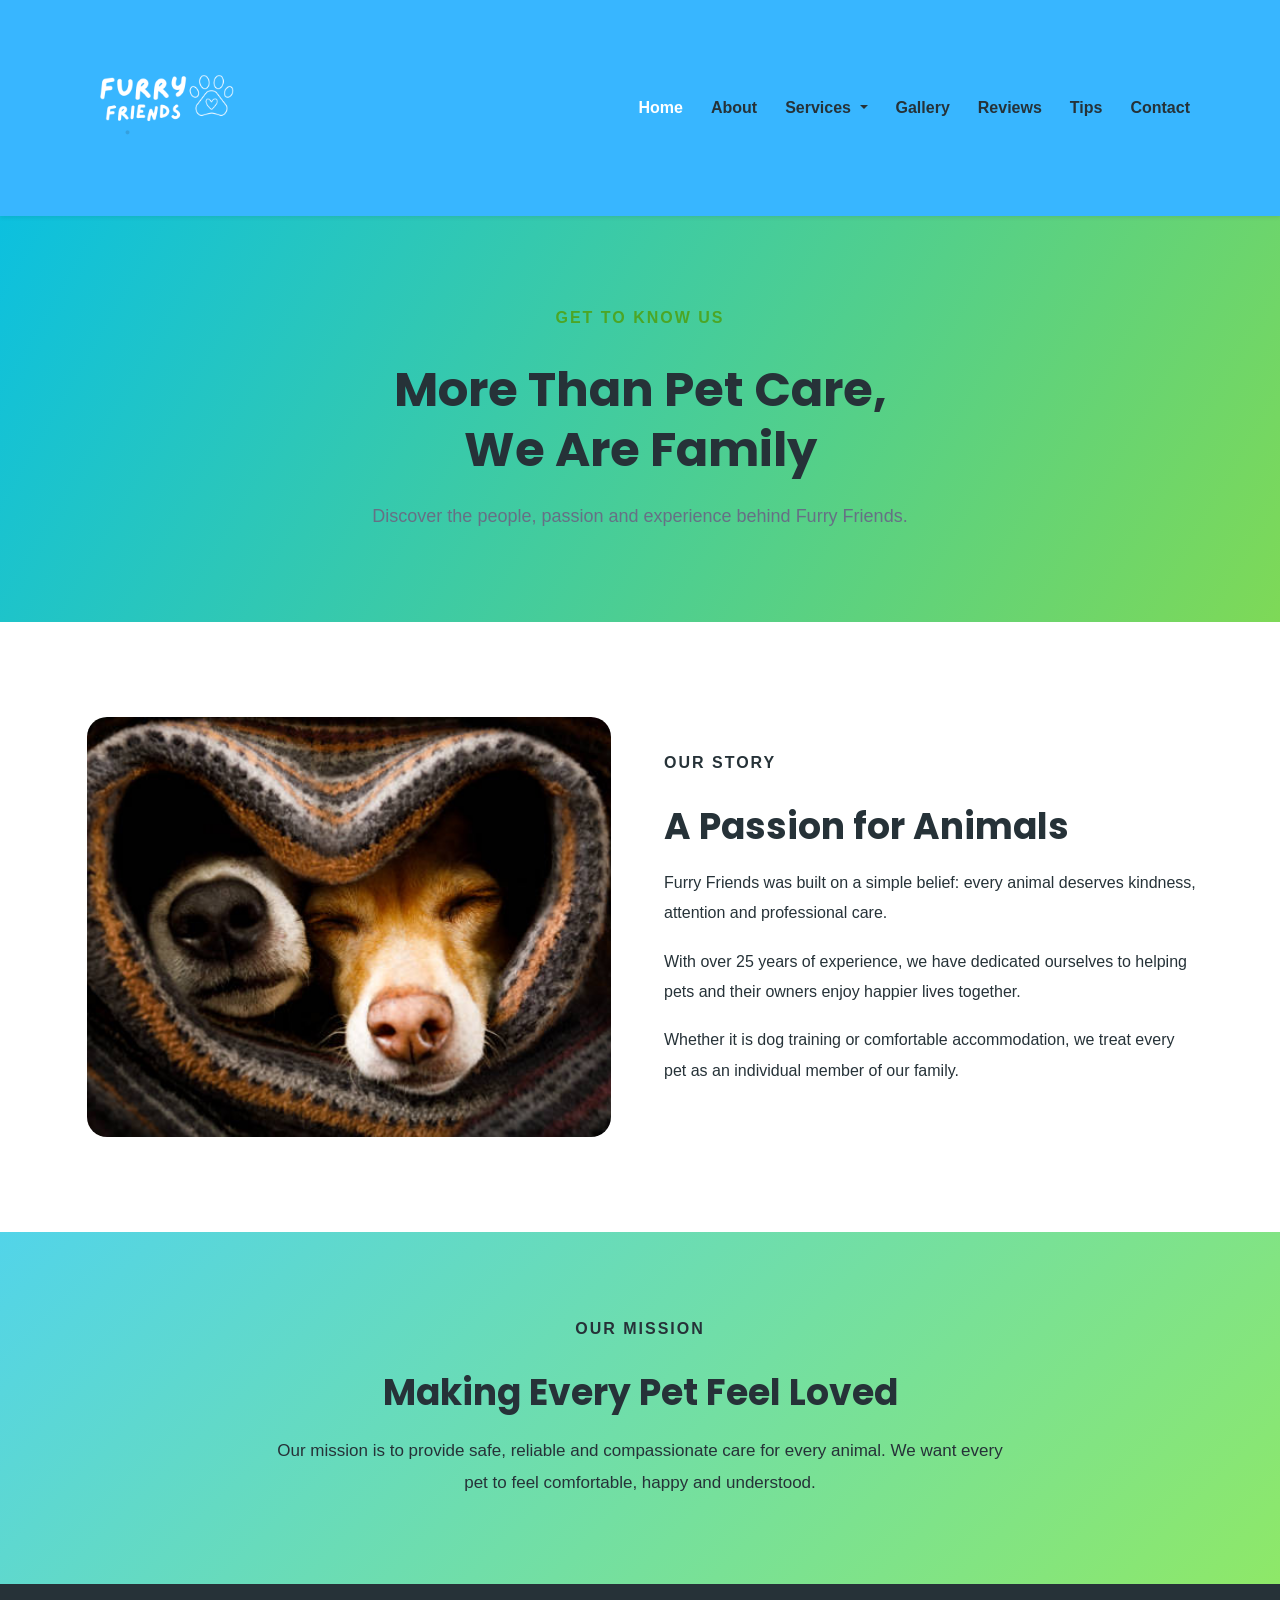
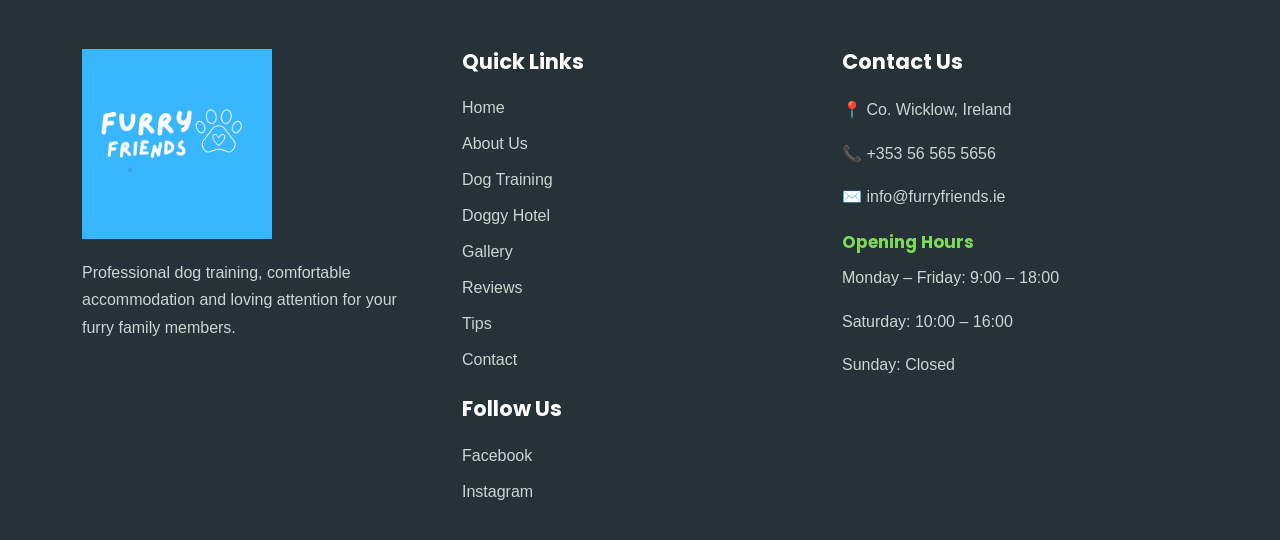
==== about.html @ c4f98ac2 "Add files via upload" ====
<!DOCTYPE html>
<html lang="en">

<head>
    <meta charset="UTF-8">
    <meta name="viewport" content="width=device-width, initial-scale=1.0">

    <title>About Us | Furry Friends</title>

    <link href="https://cdn.jsdelivr.net/npm/bootstrap@5.3.8/dist/css/bootstrap.min.css" rel="stylesheet">

    <link rel="preconnect" href="https://fonts.googleapis.com">
    <link rel="preconnect" href="https://fonts.gstatic.com" crossorigin>
    <link href="https://fonts.googleapis.com/css2?family=Poppins:wght@400;500;600;700&display=swap" rel="stylesheet">

    <link rel="stylesheet" href="css/style.css">
</head>

<body>

    <!-- NAVBAR -->
<nav class="navbar navbar-expand-lg navbar-light bg-white sticky-top shadow-sm">

    <div class="container">

        <!-- LOGO -->
        
<a class="navbar-brand" href="index.html">
    <img src="images/logo.png"
         alt="Furry Friends Logo"
         class="navbar-logo">
</a>


        <!-- MOBILE MENU BUTTON -->
        <button class="navbar-toggler"
                type="button"
                data-bs-toggle="collapse"
                data-bs-target="#mainNavbar"
                aria-controls="mainNavbar"
                aria-expanded="false"
                aria-label="Toggle navigation">

            <span class="navbar-toggler-icon"></span>

        </button>

        <!-- NAVIGATION LINKS -->
        <div class="collapse navbar-collapse" id="mainNavbar">

            <ul class="navbar-nav ms-auto">

                <li class="nav-item">
                    <a class="nav-link active" href="index.html">Home</a>
                </li>

                <li class="nav-item">
                    <a class="nav-link" href="about.html">About</a>
                </li>

                <!-- DROPDOWN MENU -->
                <li class="nav-item dropdown">

                    <a class="nav-link dropdown-toggle"
                       href="#"
                       role="button"
                       data-bs-toggle="dropdown"
                       aria-expanded="false">
                        Services
                    </a>

                <ul class="dropdown-menu">
                        <li><a class="dropdown-item" href="dog-training.html">Dog Training</a></li>
                        <li><a class="dropdown-item" href="doggy-hotel.html">Doggy Hotel</a></li>
                    </ul>
                </li>

                <li class="nav-item">
                    <a class="nav-link" href="gallery.html">Gallery</a>
                </li>

                <li class="nav-item">
                    <a class="nav-link" href="testimonials.html">Reviews</a>
                </li>

                <li class="nav-item">
                    <a class="nav-link" href="tips.html">Tips</a>
                </li>

                <li class="nav-item">
                    <a class="nav-link" href="contact.html">Contact</a>
                </li>

            </ul>

        </div>

    </div>

</nav>


    <!-- ABOUT HERO -->
    <section class="about-hero">
        <div class="container text-center">

            <span class="section-label">GET TO KNOW US</span>

            <h1>More Than Pet Care,<br>We Are Family</h1>

            <p>
                Discover the people, passion and experience
                behind Furry Friends.
            </p>

        </div>
    </section>


    <!-- OUR STORY -->
    <section class="our-story-section">
        <div class="container">

            <div class="row align-items-center g-5">

                <div class="col-lg-6">
                    <img src="images/pet06.jpg"
                         alt="Furry Friends pet care"
                         class="story-image">
                </div>

                <div class="col-lg-6">

                    <span class="section-label">OUR STORY</span>

                    <h2>A Passion for Animals</h2>

                    <p>
                        Furry Friends was built on a simple belief:
                        every animal deserves kindness, attention
                        and professional care.
                    </p>

                    <p>
                        With over 25 years of experience, we have
                        dedicated ourselves to helping pets and
                        their owners enjoy happier lives together.
                    </p>

                    <p>
                        Whether it is dog training or comfortable
                        accommodation, we treat every pet as an
                        individual member of our family.
                    </p>

                </div>

            </div>
        </div>
    </section>


    <!-- OUR MISSION -->
    <section class="mission-section">
        <div class="container text-center">

            <span class="section-label">OUR MISSION</span>

            <h2>Making Every Pet Feel Loved</h2>

            <p>
                Our mission is to provide safe, reliable and
                compassionate care for every animal.
                We want every pet to feel comfortable, happy
                and understood.
            </p>

        </div>
    </section>


    <!-- FOOTER -->
    <footer class="main-footer">

        <div class="container">

            <div class="row g-4">

                <div class="col-lg-4 col-md-6">

                    <img src="images/logo.png"
                         alt="Furry Friends Logo"
                         class="footer-logo">

                    <p class="footer-description">
                        Professional dog training, comfortable accommodation
                        and loving attention for your furry family members.
                    </p>

                </div>

                <div class="col-lg-4 col-md-6">

                    <h3>Quick Links</h3>

                    <ul class="footer-links">
                        <li><a href="index.html">Home</a></li>
                        <li><a href="about.html">About Us</a></li>
                        <li><a href="dog-training.html">Dog Training</a></li>
                        <li><a href="doggy-hotel.html">Doggy Hotel</a></li>
                        <li><a href="gallery.html">Gallery</a></li>
                        <li><a href="testimonials.html">Reviews</a></li>
                        <li><a href="tips.html">Tips</a></li>
                        <li><a href="contact.html">Contact</a></li>
                    </ul>

                                              <h3 class="mt-4">Follow Us</h3>

    <ul class="footer-links">
    <li>
        <a href="https://www.facebook.com/"
           target="_blank"
           rel="noopener noreferrer">Facebook</a>
    </li>

    <li>
        <a href="https://www.instagram.com/"
           target="_blank"
           rel="noopener noreferrer">Instagram</a>
    </li>
</ul>
                </div>
 <!-- CONTACT -->
            <div class="col-lg-4 col-md-12">

                <h3>Contact Us</h3>

                <p>📍 Co. Wicklow, Ireland</p>
                <p>📞 +353 56 565 5656</p>
                <p>✉️ info@furryfriends.ie</p>

                <h4>Opening Hours</h4>

                <p>Monday – Friday: 9:00 – 18:00</p>
                <p>Saturday: 10:00 – 16:00</p>
                <p>Sunday: Closed</p>

<script src="https://cdn.jsdelivr.net/npm/bootstrap@5.3.8/dist/js/bootstrap.bundle.min.js"></script>

<script src="js/script.js"></script>

</body>

</html>
---- css/style.css ----
/*
   FURRY FRIENDS -  */

/* COLOUR PALETTE */

/* FURRY FRIENDS - COLOUR PALETTE AND TYPOGRAPHY */

:root {

    /* PRIMARY COLOURS */
    --primary-turquoise: #0cc0df;
    --primary-light-green: #7ed957;

    /* SECONDARY COLOURS */
    --primary-green: #4ca626;
    --primary-blue: #0cc0df;
    --light-green: #7ed957;
    --light-blue: #38b6ff;

    /* TEXT AND BACKGROUNDS */
    --dark-text: #263238;
    --light-background: #f7fbf5;
    --white: #ffffff;
    --muted-text: #667085;

    /* SOFT COLOURS */
    --soft-green: #e9f8e5;
    --soft-blue: #e5f5ff;
    --border-color: #dce5dc;
    --footer-background: #263238;

    /* TYPOGRAPHY */
    --font-heading: 'Poppins', sans-serif;
    --font-body: 'Arial', sans-serif;

    --heading-large: 42px;
    --heading-medium: 30px;
    --heading-small: 22px;
    --body-size: 16px;

    --heading-xl: 52px;
    --heading-page: 48px;
    --heading-section: 36px;
    --heading-card: 24px;

    --text-large: 18px;
    --text-small: 14px;
}

/* 3. GLOBAL RESET */

* {
    margin: 0;
    padding: 0;
    box-sizing: border-box;
}

/* 4. BODY */

body {
    font-family: var(--font-body);
    font-size: var(--body-size);
    color: var(--dark-text);
    background-color: var(--light-background);
}

/* 5. HEADINGS */

h1, h2, h3, h4 {
    font-family: var(--font-heading);
    font-weight: 700;
}

h1 {
    font-size: var(--heading-large);
}

h2 {
    font-size: var(--heading-medium);
}

h3 {
    font-size: var(--heading-small);
}

/* 6. RESPONSIVE DESIGN */

@media (max-width: 768px) {

    h1 {
        font-size: 32px;
    }

    h2 {
        font-size: 25px;
    }

}

@media (max-width: 480px) {

    h1 {
        font-size: 27px;
    }

    h2 {
        font-size: 22px;
    }

}


/* NAVBAR */

.navbar {
    padding: 18px 0;
}

.navbar-brand {
    color: var(--primary-green);
    font-size: 25px;
    letter-spacing: 1px;
}

.navbar-brand:hover {
    color: var(--primary-blue);
}

.navbar-nav .nav-link {
    color: var(--dark-text);
    font-weight: 600;
    margin-left: 12px;
    transition: color 0.3s ease;
}

.navbar-nav .nav-link:hover,
.navbar-nav .nav-link.active {
    color: var(--primary-green);
}

.dropdown-menu {
    border: none;
    box-shadow: 0 5px 20px rgba(0,0,0,0.1);
    border-radius: 10px;
}

.dropdown-item:hover {
    background-color: var(--light-background);
    color: var(--primary-green);
}

/* NAVBAR LOGO */

.navbar-logo {
    height: 180px;
    width: auto;
    object-fit: contain;
    display: block;
}

.navbar-brand {
    padding: 0;
    margin: 0;
}

@media (max-width: 768px) {

    .navbar-logo {
        height: 52px;
    }

}


/* MOBILE RESPONSIVE */

@media (max-width: 768px) {

    .hero-section {
        padding: 35px 0;
    }

    .hero-content {
        padding: 20px 10px;
        text-align: center;
    }

    .hero-content h1 {
        font-size: 36px;
    }

    .hero-content p {
        font-size: 16px;
    }

    .hero-image img {
        height: 300px;
        margin-top: 30px;
    }
}

/* =================================
   ABOUT SECTION
================================= */

.about-section {
    background-color: #ffffff;
    box-shadow: 0 10px 25px color-mix(in srgb, var(--primary-green) 15%, transparent);
    border-radius: 15px;
}

.about-image img {
    width: 100%;
    height: 250px;
    object-fit: cover;
    border-radius: 25px;
}

.about-content {
    padding: 30px 45px;
}

.section-label {
    display: inline-block;
    color: var(--primary-green);
    font-weight: 700;
    letter-spacing: 2px;
    margin-bottom: 15px;
}
.about-content h2 {
    font-size: 36px;
    line-height: 1.3;
    margin-bottom: 20px;
}

.about-content p {
    font-size: 16px;
    line-height: 1.8;
    margin-bottom: 18px;
}

.about-button {
    background-color: var(--primary-green);
    color: var(--white);
    padding: 12px 30px;
    border-radius: 30px;
    font-weight: 600;
    transition: 0.3s ease;
}

.about-button:hover {
    background-color: var(--primary-blue);
    color: var(--white);
}

@media (max-width: 768px) {

    .about-section {
        padding: 40px 0;
    }

    .about-content {
        padding: 30px 10px 10px;
        text-align: center;
    }

    .about-content h2 {
        font-size: 28px;
    }

    .about-image img {
        height: 300px;
    }
}

/* =================================
   SERVICES SECTION
================================= */

.services-section {
    padding: 90px 0;
    background-color: var(--light-background);
}

.section-heading {
    max-width: 650px;
    margin: 0 auto 50px;
}

.section-heading h2 {
    font-size: 36px;
    margin-bottom: 15px;
}

.section-heading p {
    color: #667085;
    line-height: 1.7;
}

/* SERVICE CARDS */

.service-card {
    height: 100%;
    background-color: var(--white);
    border-radius: 20px;
    overflow: hidden;
    box-shadow: 0 5px 20px rgba(0, 0, 0, 0.06);
    transition: transform 0.3s ease, box-shadow 0.3s ease;
}

.service-card:hover {
    transform: translateY(-8px);
    box-shadow: 0 12px 30px rgba(0, 0, 0, 0.12);
}

.service-card img {
    width: 50%;
    height: 115px;
    object-fit: cover;
}

.service-card:nth-child(1) img {
    object-position: 20% center;
}

.service-card:nth-child(2) img {
    object-position: 40% center;
}

.service-card:nth-child(3) img {
    object-position: 40% center;
}
.service-card-content {
    padding: 25px;
}

.service-card-content h3 {
    color: var(--primary-green);
    margin-bottom: 12px;
}

.service-card-content p {
    line-height: 1.7;
    color: #667085;
    min-height: 80px;
}

.service-link {
    display: inline-block;
    color: var(--primary-green);
    font-weight: 700;
    text-decoration: none;
    margin-top: 10px;
    transition: color 0.3s ease;
}

.service-link:hover {
    color: var(--primary-blue);
}

/* MOBILE */

@media (max-width: 768px) {

    .services-section {
        padding: 50px 0;
    }

    .section-heading h2 {
        font-size: 28px;
    }

    .service-card-content p {
        min-height: auto;
    }

}

/* =================================
   WHY CHOOSE US SECTION
================================= */

.why-us-section {
    padding: 90px 0;
    background-color: var(--white);
}

.feature-card {
    height: 100%;
    padding: 30px 20px;
    text-align: center;
    background-color: var(--light-background);
    border-radius: 20px;
    transition: transform 0.3s ease;
}

.feature-card:hover {
    transform: translateY(-8px);
}

.feature-icon {
    font-size: 42px;
    margin-bottom: 20px;
}

.feature-card h3 {
    font-size: 20px;
    color: var(--primary-green);
    margin-bottom: 15px;
}

.feature-card p {
    color: #667085;
    line-height: 1.7;
    margin-bottom: 0;
}

@media (max-width: 768px) {

    .why-us-section {
        padding: 50px 0;
    }

    .feature-card {
        padding: 25px 15px;
    }

}

/* =================================
   TESTIMONIALS SECTION
================================= */

.testimonials-section {
    padding: 90px 0;
    background-color: var(--light-background);
}

.testimonial-card {
    height: 100%;
    padding: 30px;
    background-color: var(--white);
    border-radius: 20px;
    box-shadow: 0 5px 20px rgba(0, 0, 0, 0.05);
    transition: transform 0.3s ease;
}

.testimonial-card:hover {
    transform: translateY(-8px);
}

.review-stars {
    color: #ffb703;
    font-size: 24px;
    letter-spacing: 3px;
    margin-bottom: 20px;
}

.testimonial-card > p {
    color: #667085;
    font-size: 15px;
    line-height: 1.8;
    min-height: 110px;
}

.review-author {
    display: flex;
    align-items: center;
    gap: 15px;
    margin-top: 25px;
}

.review-avatar {
    width: 48px;
    height: 48px;
    display: flex;
    align-items: center;
    justify-content: center;
    background-color: var(--light-green);
    color: var(--white);
    font-size: 20px;
    font-weight: 700;
    border-radius: 50%;
}

.review-author h3 {
    font-size: 17px;
    margin-bottom: 4px;
}

.review-author span {
    color: #667085;
    font-size: 13px;
}

@media (max-width: 768px) {

    .testimonials-section {
        padding: 50px 0;
    }

    .testimonial-card > p {
        min-height: auto;
    }

}

/* =================================
   CALL TO ACTION SECTION
================================= */

.cta-section {
    padding: 90px 20px;
    background: linear-gradient(
        135deg,
        var(--primary-green),
        var(--primary-blue)
    );
}

.cta-content {
    max-width: 750px;
    margin: 0 auto;
    color: var(--white);
}

.cta-label {
    display: inline-block;
    font-weight: 700;
    letter-spacing: 2px;
    font-size: 13px;
    margin-bottom: 20px;
}

.cta-content h2 {
    font-size: 42px;
    line-height: 1.3;
    margin-bottom: 20px;
}

.cta-content p {
    font-size: 17px;
    line-height: 1.8;
    margin-bottom: 30px;
}

.cta-button {
    background-color: var(--white);
    color: var(--primary-green);
    padding: 15px 40px;
    border-radius: 30px;
    font-weight: 700;
    transition: 0.3s ease;
}

.cta-button:hover {
    background-color: var(--dark-text);
    color: var(--white);
    transform: translateY(-3px);
}

/* MOBILE */

@media (max-width: 768px) {

    .cta-section {
        padding: 55px 20px;
    }

    .cta-content h2 {
        font-size: 30px;
    }

    .cta-content p {
        font-size: 15px;
    }

}

/* =================================
   FOOTER
================================= */

.main-footer {
    background-color: #263238;
    color: var(--white);
    padding: 65px 0 20px;
}

.footer-logo {
    width: 190px;
    height: auto;
    object-fit: contain;
    margin-bottom: 20px;
}

.footer-description {
    color: #cbd5d1;
    line-height: 1.8;
    max-width: 350px;
}

.main-footer h3 {
    color: var(--white);
    font-size: 21px;
    margin-bottom: 22px;
}

.main-footer h4 {
    color: var(--light-green);
    font-size: 17px;
    margin: 22px 0 12px;
}

.main-footer p {
    color: #cbd5d1;
    line-height: 1.7;
}

.footer-links {
    list-style: none;
    padding: 0;
}

.footer-links li {
    margin-bottom: 12px;
}

.footer-links a {
    color: #cbd5d1;
    text-decoration: none;
    transition: 0.3s ease;
}

.footer-links a:hover {
    color: var(--light-green);
    padding-left: 5px;
}

.footer-bottom {
    border-top: 1px solid #45545a;
    margin-top: 40px;
    padding-top: 20px;
    text-align: center;
}

.footer-bottom p {
    font-size: 14px;
    margin-bottom: 0;
}

/* MOBILE */

@media (max-width: 768px) {

    .main-footer {
        padding: 45px 0 20px;
    }

    .footer-logo {
        width: 160px;
    }

    .footer-bottom {
        margin-top: 25px;
    }

}

/* =================================
   ABOUT PAGE
================================= */

.about-hero {
    padding: 90px 20px;
    background: linear-gradient(
        135deg,
        #e9f8e5,
        #e5f5ff
    );
}

.about-hero h1 {
    font-size: 48px;
    line-height: 1.25;
    margin: 15px 0 20px;
}

.about-hero p {
    color: #667085;
    font-size: 18px;
    max-width: 600px;
    margin: 0 auto;
    line-height: 1.8;
}

.our-story-section {
    padding: 90px 0;
    background-color: var(--white);
}

.story-image {
    width: 100%;
    height: 430px;
    object-fit: cover;
    border-radius: 25px;
}

.our-story-section h2 {
    font-size: 36px;
    margin: 15px 0 20px;
}

.our-story-section p {
    color: #667085;
    line-height: 1.9;
    margin-bottom: 18px;
}

.mission-section {
    padding: 85px 20px;
    background-color: var(--light-background);
}

.mission-section h2 {
    font-size: 36px;
    margin: 15px 0 20px;
}

.mission-section p {
    max-width: 750px;
    margin: 0 auto;
    color: #667085;
    line-height: 1.9;
    font-size: 17px;
}

@media (max-width: 768px) {

    .about-hero {
        padding: 60px 15px;
    }

    .about-hero h1 {
        font-size: 34px;
    }

    .our-story-section {
        padding: 50px 0;
    }

    .story-image {
        height: 300px;
    }

    .our-story-section h2,
    .mission-section h2 {
        font-size: 28px;
    }

    .mission-section {
        padding: 55px 20px;
    }
}

/* =================================
   SERVICES PAGE
================================= */

.services-hero {
    padding: 90px 20px;
    background: linear-gradient(
        135deg,
        #e9f8e5,
        #e5f5ff
    );
}

.services-hero h1 {
    font-size: 48px;
    margin: 15px 0 20px;
}

.services-hero p {
    max-width: 650px;
    margin: 0 auto;
    color: #667085;
    font-size: 18px;
    line-height: 1.8;
}

.services-overview {
    padding: 90px 0;
    background-color: var(--white);
}

.service-page-card {
    height: 100%;
    background-color: var(--light-background);
    border-radius: 20px;
    overflow: hidden;
    transition: 0.3s ease;
}

.service-page-card:hover {
    transform: translateY(-8px);
    box-shadow: 0 12px 30px rgba(0, 0, 0, 0.10);
}

.service-page-card img {
    width: 100%;
    height: 240px;
    object-fit: cover;
}

.service-page-content {
    padding: 28px;
}

.service-number {
    display: inline-block;
    color: var(--primary-green);
    font-size: 14px;
    font-weight: 700;
    margin-bottom: 12px;
}

.service-page-content h3 {
    font-size: 23px;
    margin-bottom: 15px;
}

.service-page-content p {
    color: #667085;
    line-height: 1.8;
    min-height: 85px;
}

.service-page-link {
    display: inline-block;
    margin-top: 12px;
    color: var(--primary-green);
    font-weight: 700;
    text-decoration: none;
    transition: 0.3s ease;
}

.service-page-link:hover {
    color: var(--primary-blue);
    transform: translateX(5px);
}

.personal-care-section {
    padding: 90px 0;
    background-color: var(--light-background);
}

.personal-care-section h2 {
    font-size: 36px;
    margin: 15px 0 20px;
}

.personal-care-section p {
    color: #667085;
    line-height: 1.9;
    margin-bottom: 18px;
}

.personal-care-image {
    width: 100%;
    height: 420px;
    object-fit: cover;
    border-radius: 25px;
}

.services-contact-button {
    background-color: var(--primary-green);
    color: var(--white);
    padding: 13px 30px;
    border-radius: 30px;
    font-weight: 600;
    margin-top: 10px;
}

.services-contact-button:hover {
    background-color: var(--primary-blue);
    color: var(--white);
}

.services-cta {
    padding: 75px 20px;
    background: linear-gradient(
        135deg,
        var(--primary-green),
        var(--primary-blue)
    );
    color: var(--white);
}

.services-cta h2 {
    font-size: 36px;
    margin-bottom: 18px;
}

.services-cta p {
    font-size: 17px;
    line-height: 1.8;
    margin-bottom: 28px;
}

.services-cta-button {
    background-color: var(--white);
    color: var(--primary-green);
    padding: 14px 35px;
    border-radius: 30px;
    font-weight: 700;
}

.services-cta-button:hover {
    background-color: var(--dark-text);
    color: var(--white);
}

@media (max-width: 768px) {

    .services-hero {
        padding: 60px 15px;
    }

    .services-hero h1 {
        font-size: 34px;
    }

    .services-hero p {
        font-size: 16px;
    }

    .services-overview,
    .personal-care-section {
        padding: 50px 0;
    }

    .service-page-content p {
        min-height: auto;
    }

    .personal-care-section h2 {
        font-size: 28px;
    }

    .personal-care-image {
        height: 300px;
    }

    .services-cta h2 {
        font-size: 28px;
    }
}


/* ==============================
   GALLERY PAGE
============================== */

.gallery-hero {
    padding: 85px 20px;
    background: linear-gradient(135deg, #e9f8e5, #e5f5ff);
    text-align: center;
}

.gallery-hero h1 {
    font-size: 46px;
    margin: 15px 0;
}

.gallery-hero p {
    max-width: 650px;
    margin: 0 auto;
    color: #667085;
    font-size: 18px;
    line-height: 1.8;
}

.gallery-section {
    padding: 85px 0;
    background-color: var(--white);
}

.gallery-card {
    position: relative;
    height: 300px;
    overflow: hidden;
    border-radius: 20px;
    box-shadow: 0 5px 20px rgba(0,0,0,0.08);
    cursor: pointer;
}

.gallery-card img {
    width: 100%;
    height: 100%;
    object-fit: cover;
    transition: transform 0.5s ease;
}

.gallery-card:hover img {
    transform: scale(1.08);
}

.gallery-overlay {
    position: absolute;
    inset: 0;
    display: flex;
    flex-direction: column;
    justify-content: flex-end;
    padding: 25px;
    background: linear-gradient(
        to top,
        rgba(0,0,0,0.75),
        rgba(0,0,0,0.05)
    );
    color: white;
    opacity: 0;
    transition: opacity 0.3s ease;
}

.gallery-card:hover .gallery-overlay {
    opacity: 1;
}

.gallery-overlay h3 {
    color: white;
    margin-bottom: 8px;
}

.gallery-overlay p {
    margin: 0;
    line-height: 1.6;
}

@media (max-width: 768px) {
    .gallery-hero {
        padding: 55px 15px;
    }

    .gallery-hero h1 {
        font-size: 32px;
    }

    .gallery-section {
        padding: 50px 0;
    }

    .gallery-card {
        height: 260px;
    }

    .gallery-overlay {
        opacity: 1;
    }
}

/* ==============================
   TESTIMONIALS PAGE
============================== */

.reviews-hero {
    padding: 85px 20px;
    background: linear-gradient(135deg, #e9f8e5, #e5f5ff);
    text-align: center;
}

.reviews-hero h1 {
    font-size: 46px;
    margin: 15px 0;
}

.reviews-hero p {
    max-width: 700px;
    margin: 0 auto;
    color: #667085;
    font-size: 18px;
    line-height: 1.8;
}

.reviews-section {
    padding: 85px 0;
    background: var(--light-background);
}

.review-card {
    height: 100%;
    padding: 35px 30px;
    background: white;
    border-radius: 20px;
    box-shadow: 0 5px 20px rgba(0,0,0,0.05);
    transition: transform 0.3s ease, box-shadow 0.3s ease;
}

.review-card:hover {
    transform: translateY(-7px);
    box-shadow: 0 12px 30px rgba(0,0,0,0.10);
}

.review-stars {
    color: #f5b82e;
    font-size: 25px;
    letter-spacing: 3px;
    margin-bottom: 20px;
}

.review-card > p {
    color: #667085;
    line-height: 1.8;
    min-height: 120px;
}

.review-author {
    display: flex;
    align-items: center;
    gap: 15px;
    margin-top: 25px;
}

.review-avatar {
    width: 48px;
    height: 48px;
    display: flex;
    align-items: center;
    justify-content: center;
    background: #e9f8e5;
    color: var(--primary-green);
    font-size: 20px;
    font-weight: 700;
    border-radius: 50%;
}

.review-author h3 {
    font-size: 17px;
    margin: 0 0 4px;
}

.review-author span {
    color: #8a94a6;
    font-size: 13px;
}

.reviews-cta {
    padding: 80px 20px;
    background: white;
}

.reviews-cta h2 {
    font-size: 36px;
    margin-bottom: 15px;
}

.reviews-cta p {
    max-width: 650px;
    margin: 0 auto 25px;
    color: #667085;
    line-height: 1.8;
}

.reviews-button {
    display: inline-block;
    padding: 14px 35px;
    background: var(--primary-green);
    color: white;
    text-decoration: none;
    border-radius: 30px;
    font-weight: 600;
    transition: 0.3s ease;
}

.reviews-button:hover {
    background: var(--primary-blue);
    color: white;
    transform: translateY(-3px);
}

@media (max-width: 768px) {
    .reviews-hero {
        padding: 55px 15px;
    }

    .reviews-hero h1 {
        font-size: 32px;
    }

    .reviews-section {
        padding: 50px 0;
    }

    .review-card > p {
        min-height: auto;
    }

    .reviews-cta h2 {
        font-size: 28px;
    }
}


/* ==============================
   PET CARE TIPS PAGE
============================== */

.tips-hero {
    padding: 85px 20px;
    background: linear-gradient(135deg, #e9f8e5, #e5f5ff);
    text-align: center;
}

.tips-hero h1 {
    font-size: 46px;
    margin: 15px 0;
}

.tips-hero p {
    max-width: 700px;
    margin: 0 auto;
    color: #667085;
    font-size: 18px;
    line-height: 1.8;
}

.tips-intro {
    padding: 65px 20px 25px;
    background: white;
    text-align: center;
}

.tips-intro h2 {
    font-size: 34px;
    margin-bottom: 18px;
}

.tips-intro p {
    max-width: 750px;
    margin: 0 auto;
    color: #667085;
    line-height: 1.8;
}

.tips-section {
    padding: 65px 0 90px;
    background: white;
}

.tip-card {
    height: 100%;
    padding: 35px 30px;
    background: var(--light-background);
    border-radius: 20px;
    border: 1px solid #edf1eb;
    transition: transform 0.3s ease, box-shadow 0.3s ease;
}

.tip-card:hover {
    transform: translateY(-7px);
    box-shadow: 0 12px 30px rgba(0,0,0,0.08);
}

.tip-icon {
    width: 65px;
    height: 65px;
    display: flex;
    align-items: center;
    justify-content: center;
    background: white;
    border-radius: 18px;
    font-size: 32px;
    margin-bottom: 22px;
}

.tip-category {
    display: inline-block;
    color: var(--primary-green);
    font-size: 12px;
    font-weight: 700;
    letter-spacing: 1.5px;
    margin-bottom: 12px;
}

.tip-card h3 {
    font-size: 21px;
    margin-bottom: 15px;
}

.tip-card p {
    color: #667085;
    line-height: 1.8;
    margin: 0;
}

.tips-cta {
    padding: 80px 20px;
    background: linear-gradient(135deg, #52d4e9, #8ee868);
}

.tips-cta h2 {
    font-size: 36px;
    margin-bottom: 15px;
}

.tips-cta p {
    max-width: 650px;
    margin: 0 auto 25px;
    color: #667085;
    line-height: 1.8;
}

.tips-button {
    display: inline-block;
    padding: 14px 35px;
    background: var(--primary-green);
    color: white;
    text-decoration: none;
    border-radius: 30px;
    font-weight: 600;
    transition: 0.3s ease;
}

.tips-button:hover {
    background: var(--primary-blue);
    color: white;
    transform: translateY(-3px);
}

@media (max-width: 768px) {
    .tips-hero {
        padding: 55px 15px;
    }

    .tips-hero h1 {
        font-size: 32px;
    }

    .tips-intro h2 {
        font-size: 27px;
    }

    .tips-section {
        padding: 45px 0 55px;
    }

    .tips-cta h2 {
        font-size: 28px;
    }
}

/* ==============================
   CONTACT PAGE
============================== */

.contact-hero {
    padding: 85px 20px;
    background: linear-gradient(135deg, #e9f8e5, #e5f5ff);
    text-align: center;
}

.contact-hero h1 {
    font-size: 46px;
    margin: 15px 0;
}

.contact-hero p {
    max-width: 700px;
    margin: 0 auto;
    color: #667085;
    font-size: 18px;
    line-height: 1.8;
}

.contact-section {
    padding: 85px 0;
    background: white;
}

.contact-info h2 {
    font-size: 34px;
    margin: 15px 0;
}

.contact-info > p {
    color: #667085;
    line-height: 1.8;
    margin-bottom: 30px;
}

.contact-detail {
    display: flex;
    align-items: flex-start;
    gap: 18px;
    margin-bottom: 25px;
}

.contact-icon {
    width: 48px;
    height: 48px;
    flex-shrink: 0;
    display: flex;
    align-items: center;
    justify-content: center;
    background: #e9f8e5;
    border-radius: 14px;
    font-size: 22px;
}

.contact-detail h3 {
    font-size: 17px;
    margin-bottom: 5px;
}

.contact-detail p {
    color: #667085;
    margin: 0 0 4px;
}

.contact-form-card {
    padding: 40px;
    background: var(--light-background);
    border-radius: 22px;
    box-shadow: 0 5px 25px rgba(0,0,0,0.05);
}

.contact-form-card h2 {
    font-size: 30px;
    margin-bottom: 10px;
}

.contact-form-card > p {
    color: #667085;
    margin-bottom: 25px;
}

.contact-form-card .form-label {
    font-weight: 600;
    color: var(--dark-text);
}

.contact-form-card .form-control,
.contact-form-card .form-select {
    padding: 13px 15px;
    border: 1px solid #dce5dc;
    border-radius: 10px;
    background-color: white;
}

.contact-form-card .form-control:focus,
.contact-form-card .form-select:focus {
    border-color: var(--primary-green);
    box-shadow: 0 0 0 0.2rem rgba(76,166,38,0.12);
}

.contact-button {
    display: inline-block;
    padding: 14px 32px;
    background: var(--primary-green);
    color: white;
    border: none;
    border-radius: 30px;
    text-decoration: none;
    font-weight: 600;
    transition: 0.3s ease;
}

.contact-button:hover {
    background: var(--primary-blue);
    color: white;
    transform: translateY(-3px);
}

.form-message {
    margin-top: 18px;
    font-weight: 600;
}

.contact-cta {
    padding: 75px 20px;
    text-align: center;
    background: linear-gradient(135deg, #52d4e9, #8ee868);
}

.contact-cta h2 {
    font-size: 36px;
    margin-bottom: 15px;
}

.contact-cta p {
    color: #667085;
    margin-bottom: 25px;
}

@media (max-width: 768px) {
    .contact-hero {
        padding: 55px 15px;
    }

    .contact-hero h1 {
        font-size: 32px;
    }

    .contact-section {
        padding: 50px 0;
    }

    .contact-form-card {
        padding: 25px 20px;
    }

    .contact-info h2,
    .contact-cta h2 {
        font-size: 28px;
    }
}


/* CLIENT UPDATE CARD */

.client-update-section {
    padding: 60px 0;
     background-color: #7ed957;
}

.client-update-card {
    background: linear-gradient(
        120deg,
        var(--primary-green),
        var(--primary-blue)
    );
    border-radius: 24px;
    padding: 55px;
    display: flex;
    align-items: center;
    justify-content: space-between;
    gap: 30px;
    color: var(--white);
    box-shadow: 0 12px 30px rgba(0, 0, 0, 0.10);
}

.client-update-content {
    max-width: 650px;
}

.client-update-label {
    display: inline-block;
    font-weight: 700;
    letter-spacing: 2px;
    margin-bottom: 15px;
    color: var(--white);
}

.client-update-card h2 {
    color: var(--white);
    margin-bottom: 18px;
}

.client-update-card p {
    font-size: 17px;
    line-height: 1.8;
    margin-bottom: 25px;
}

.client-update-button {
    background-color: var(--white);
    color: var(--primary-green);
    padding: 13px 25px;
    border-radius: 30px;
    font-weight: 700;
    transition: all 0.3s ease;
}

.client-update-button:hover {
    background-color: var(--dark-text);
    color: var(--white);
    transform: translateY(-3px);
}

.client-update-icon {
    font-size: 110px;
    flex-shrink: 0;
}

@media (max-width: 768px) {
    .client-update-card {
        padding: 35px 25px;
        flex-direction: column;
        text-align: center;
    }

    .client-update-icon {
        font-size: 75px;
    }
}

@media (max-width: 480px) {
    .client-update-card {
        padding: 28px 20px;
    }

    .client-update-card h2 {
        font-size: 24px;
    }

    .client-update-card p {
        font-size: 15px;
    }
}

/* CONTACT FORM - VALIDATION AND INTERACTIONS */

.contact-form-card .form-control:focus,
.contact-form-card .form-select:focus {
    border-color: var(--primary-green);
    box-shadow: 0 0 0 0.25rem rgba(76, 166, 38, 0.18);
    transition: all 0.2s ease;
}

.contact-form-card .form-control.is-valid,
.contact-form-card .form-select.is-valid {
    border-color: var(--primary-green);
}

.contact-form-card .form-control.is-invalid,
.contact-form-card .form-select.is-invalid {
    border-color: #dc3545;
}

.contact-form-card .invalid-feedback {
    font-size: 13px;
    margin-top: 5px;
}

.form-message {
    margin-top: 18px;
    font-weight: 600;
    line-height: 1.5;
}

/* =========================================
   FURRY FRIENDS - BRAND COLOUR IDENTITY
   PRIMARY: TURQUOISE + LIGHT GREEN
========================================= */

/* MAIN HERO */

.hero-section {
    background: linear-gradient(
        120deg,
        #0cc0df 0%,
        #7ed957 100%
    );
}

.hero-label,
.hero-content h1,
.hero-content p {
    color: #263238;
}

/* ABOUT */

.about-section {
    background-color: #ffffff;
    box-shadow: 0 10px 25px color-mix(in srgb, var(--primary-green) 15%, transparent);
    border-radius: 15px;
}

.about-content h2,
.about-content p,
.about-content .section-label {
    color: #263238;
}

/* SERVICES */

.services-section {
    background-color: #0cc0df;
}

.services-section .section-heading h2,
.services-section .section-heading p {
    color: #263238;
}

/* WHY CHOOSE US */

.why-us-section {
    background-color: #7ed957;
}

.feature-card {
    background-color: #ffffff;
}

.feature-card h3 {
    color: #4ca626;
}

/* TESTIMONIALS */

.testimonials-section {
    background-color: #0cc0df;
}

.testimonial-card {
    background-color: #ffffff;
}

/* INNER PAGE HERO SECTIONS */

.about-hero,
.services-hero,
.gallery-hero,
.reviews-hero,
.tips-hero,
.contact-hero {
    background: linear-gradient(
        120deg,
        #0cc0df,
        #7ed957
    );
}

.about-hero h1,
.services-hero h1,
.gallery-hero h1,
.reviews-hero h1,
.tips-hero h1,
.contact-hero h1 {
    color: #263238;
}

/* SERVICES PAGE */

.services-overview {
    background-color: #7ed957;
}

.personal-care-section {
    background-color: #0cc0df;
}

/* GALLERY */

.gallery-section {
    background-color: #f9fbf8;
}

/* REVIEWS */

.reviews-section {
    background-color: #eeefee;
}

.reviews-cta {
    background: linear-gradient(135deg, #52d4e9, #8ee868);
}

/* PET CARE TIPS */

.tips-intro,
.tips-section {
    background-color: #f4f6f3;
}

.tip-card {
    background-color: #ffffff;
}

/* CONTACT */

.contact-section {
    background-color: #fbfcfb;
}

.contact-form-card {
    background-color: #0cc0df;
}

/* CTA SECTIONS */

.cta-section,
.services-cta,
.client-update-card {
    background: linear-gradient(
        120deg,
        #0cc0df,
        #7ed957
    );
    color: #263238;
}

.cta-content,
.cta-content h2,
.cta-content p,
.services-cta h2,
.services-cta p,
.client-update-card h2,
.client-update-card p {
    color: #263238;
}

/* BUTTONS */

.hero-button,
.about-button,
.services-contact-button,
.reviews-button,
.tips-button,
.contact-button {
    background-color: #4ca626;
    color: #ffffff;
    border: none;
}

.hero-button:hover,
.about-button:hover,
.services-contact-button:hover,
.reviews-button:hover,
.tips-button:hover,
.contact-button:hover {
    background-color: #347d1b;
    color: #ffffff;
}

/* NAVIGATION */

.navbar-brand,
.navbar-nav .nav-link:hover,
.navbar-nav .nav-link.active {
    color: #4ca626;
}

/* FOOTER */

.main-footer {
    background-color: #263238;
}

.main-footer h4 {
    color: #7ed957;
}

/* =========================================
   ABOUT PAGE - PRIMARY BRAND COLOURS
========================================= */

/* ABOUT PAGE HEADER */

.about-hero {
    background: linear-gradient(
        120deg,
        #0cc0df,
        #7ed957
    );
}

/* OUR STORY */

.our-story-section {
    background-color: #ffffff;
}

.our-story-section h2,
.our-story-section p,
.our-story-section .section-label {
    color: #263238;
}

/* OUR MISSION */

.mission-section {
     background: linear-gradient(135deg, #52d4e9, #8ee868);
}

.mission-section h2,
.mission-section p,
.mission-section .section-label {
    color: #263238;
}

/* ABOUT PAGE IMAGES */

.story-image {
    border: 5px solid #ffffff;
}

/* =========================================
   NAVBAR - LIGHT BLUE BRAND COLOUR
========================================= */

.navbar {
    background-color: #38b6ff !important;
}

.navbar-brand,
.navbar-nav .nav-link {
    color: #263238 !important;
}

.navbar-brand:hover,
.navbar-nav .nav-link:hover,
.navbar-nav .nav-link.active {
    color: #ffffff !important;
}

/* DROPDOWN MENU */

.dropdown-menu {
    background-color: #ffffff;
}

.dropdown-item:hover {
    background-color: #e5f5ff;
    color: #263238;
}

/* MOBILE NAVBAR */

.navbar-toggler {
    border-color: #263238;
}

.navbar-toggler-icon {
    filter: none;
}

/* CENTER SERVICES CARDS */

.services-section .row {
    justify-content: center;
}

.service-card {
    margin-left: auto;
    margin-right: auto;
    text-align: center;
}

.service-card img {
    display: block;
    margin-left: auto;
    margin-right: auto;
}

/* containers shadows */
.container {
    box-shadow: 0 2px px rgba(0, 0, 0, 0.02);
}
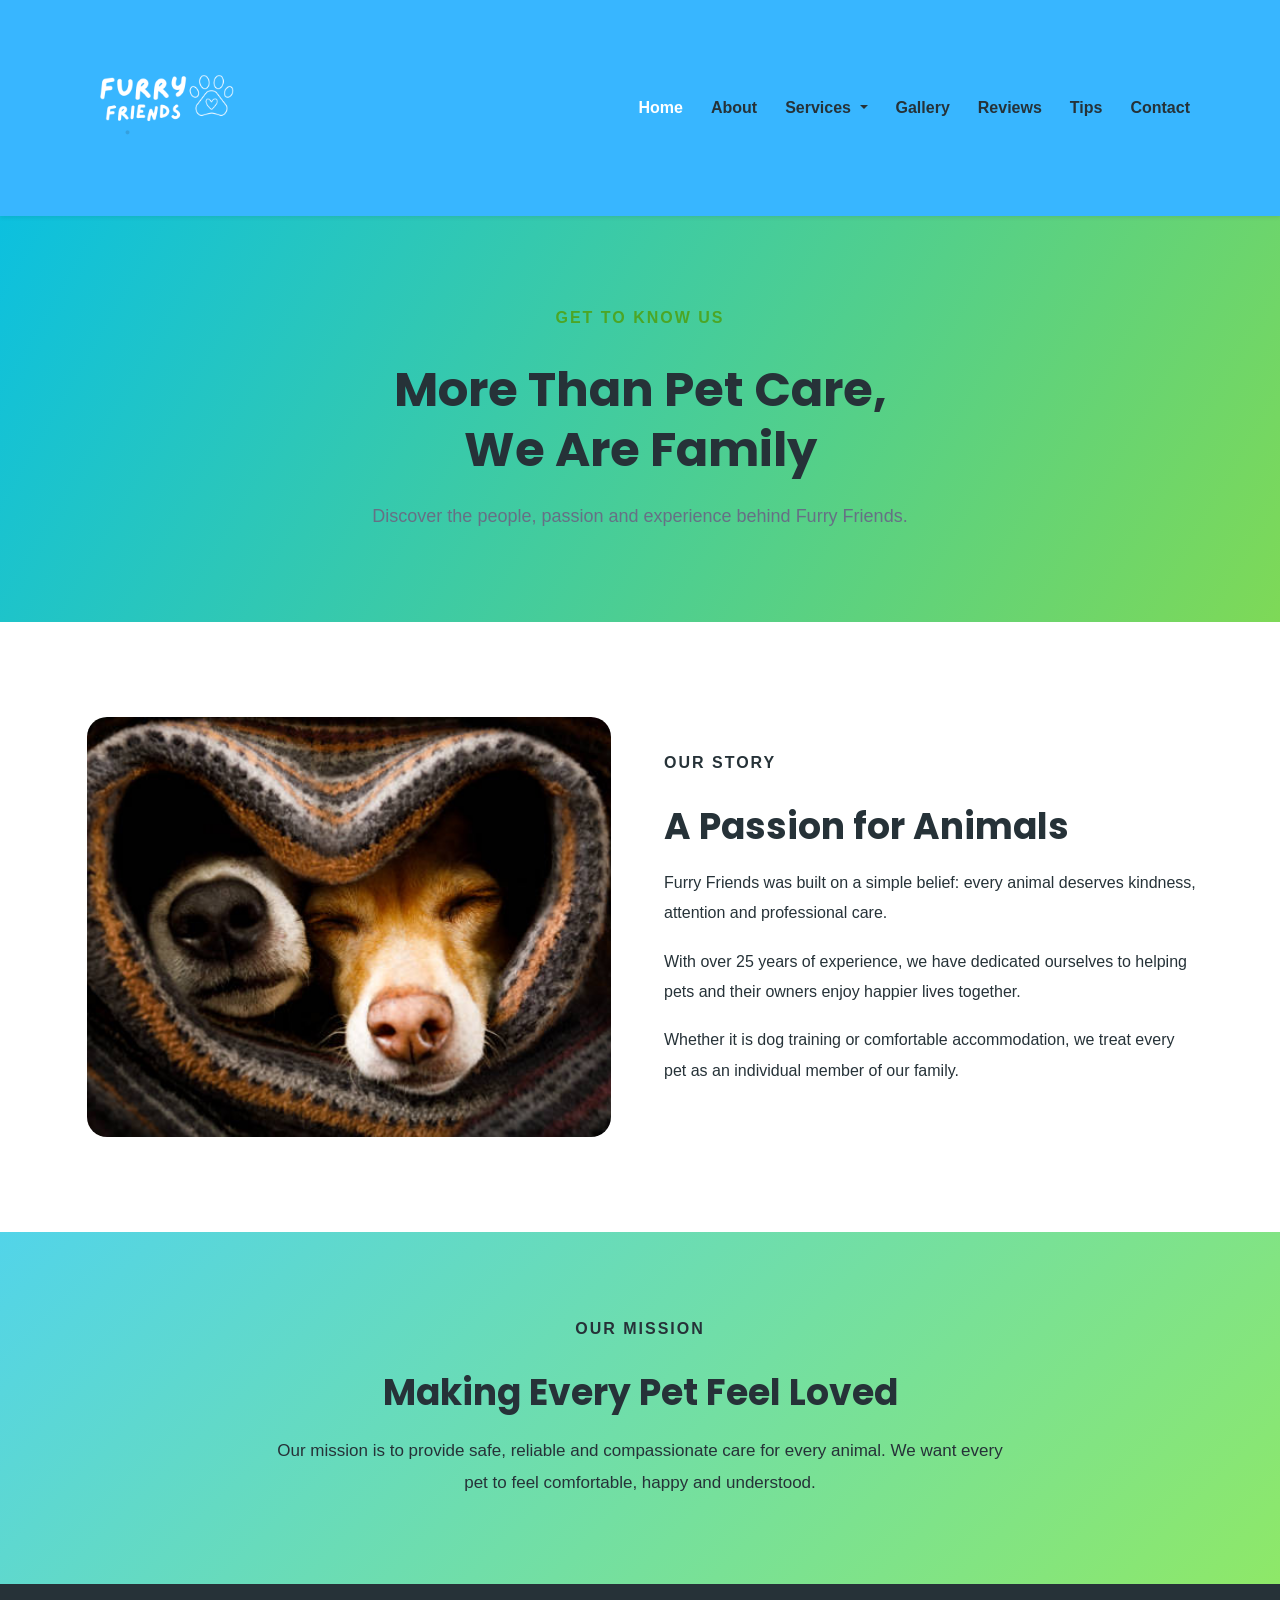
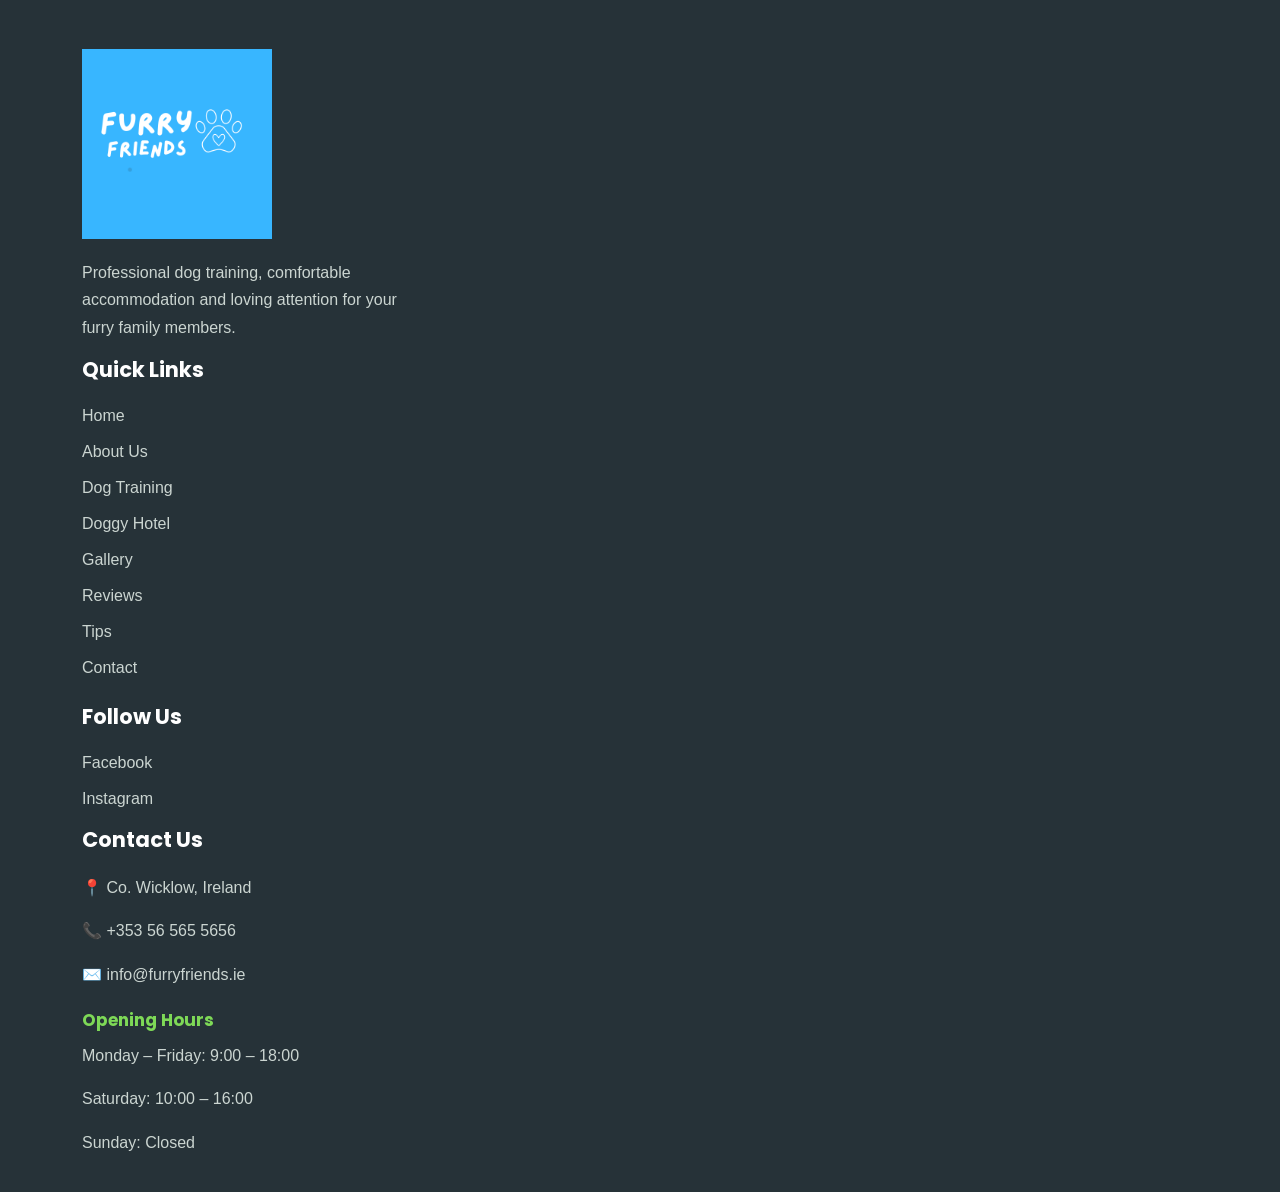
==== commit 4b56c9ba: "Fix formatting issues in about.html" ====
--- a/about.html
+++ b/about.html
@@ -198,6 +198,7 @@
                     </p>
 
                 </div>
+              </div>
 
                 <div class="col-lg-4 col-md-6">
 
@@ -251,4 +252,4 @@
 
 </body>
 
-</html>+</html>
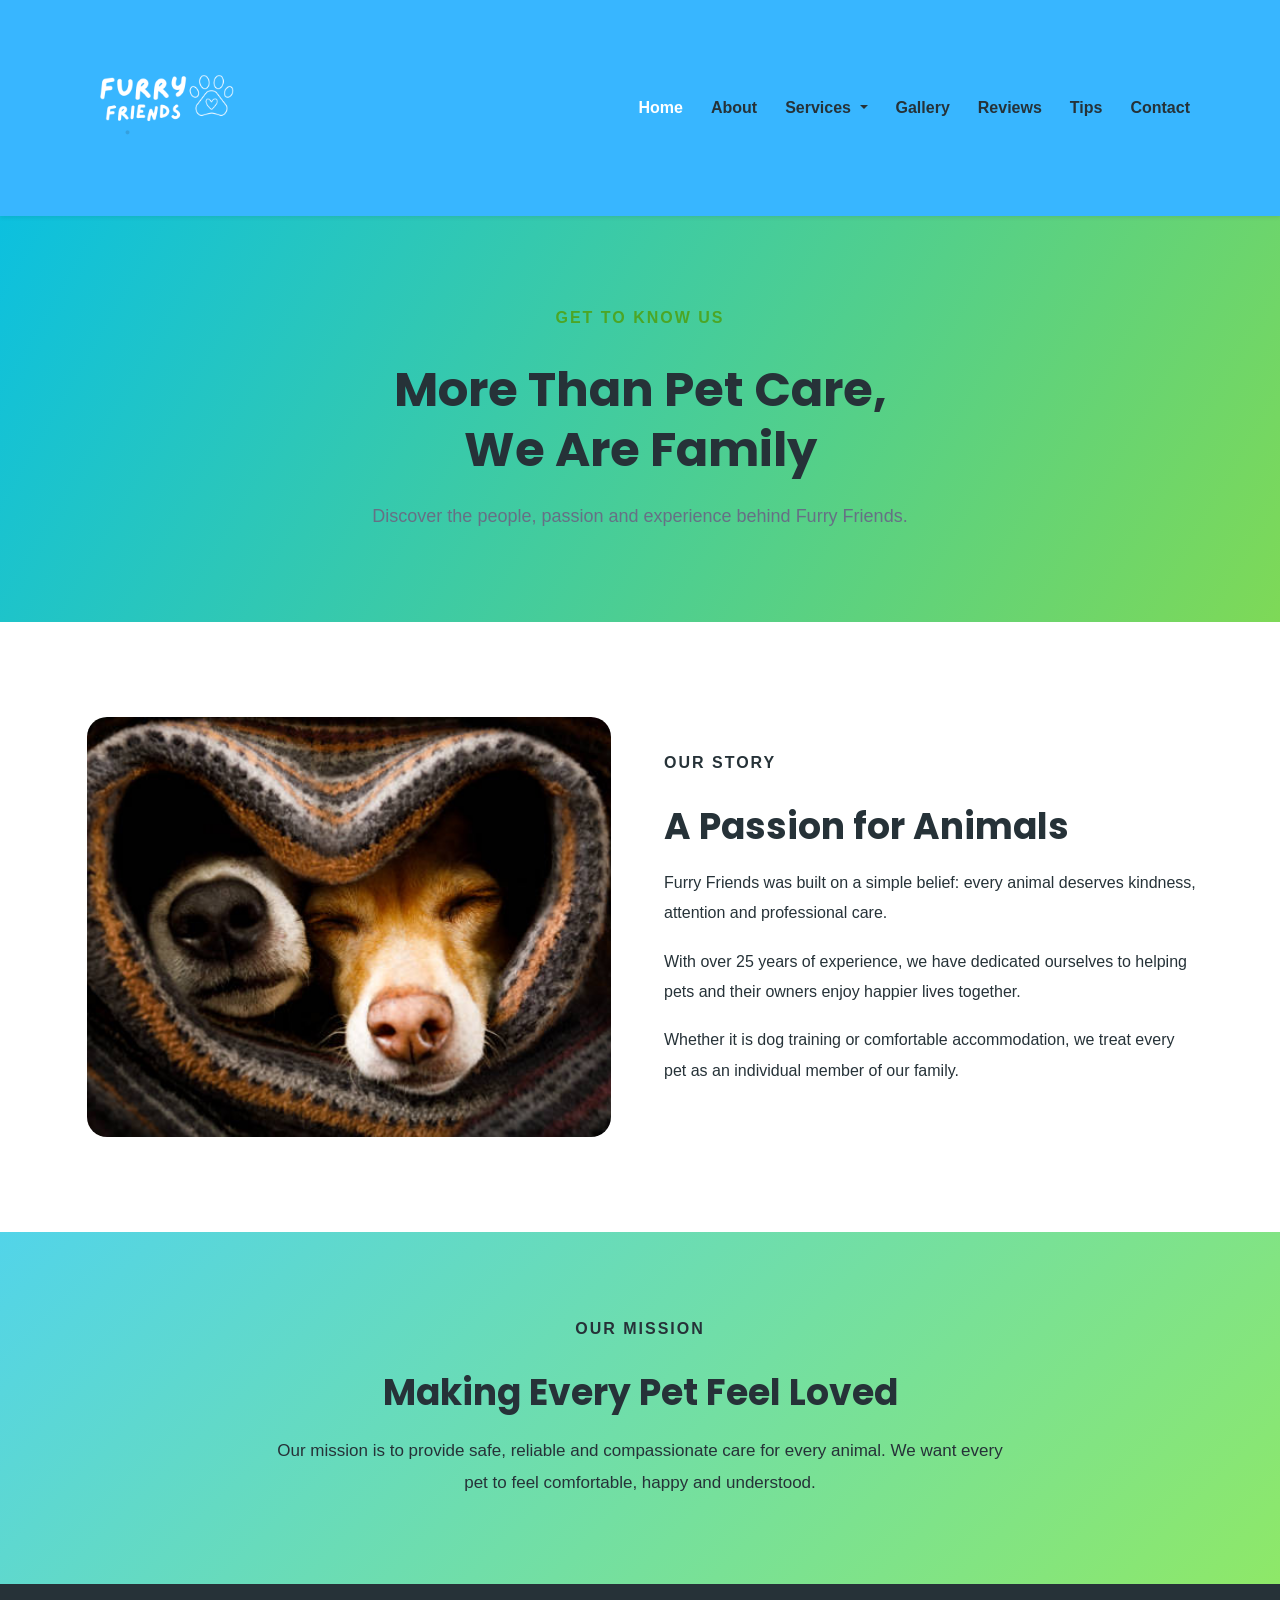
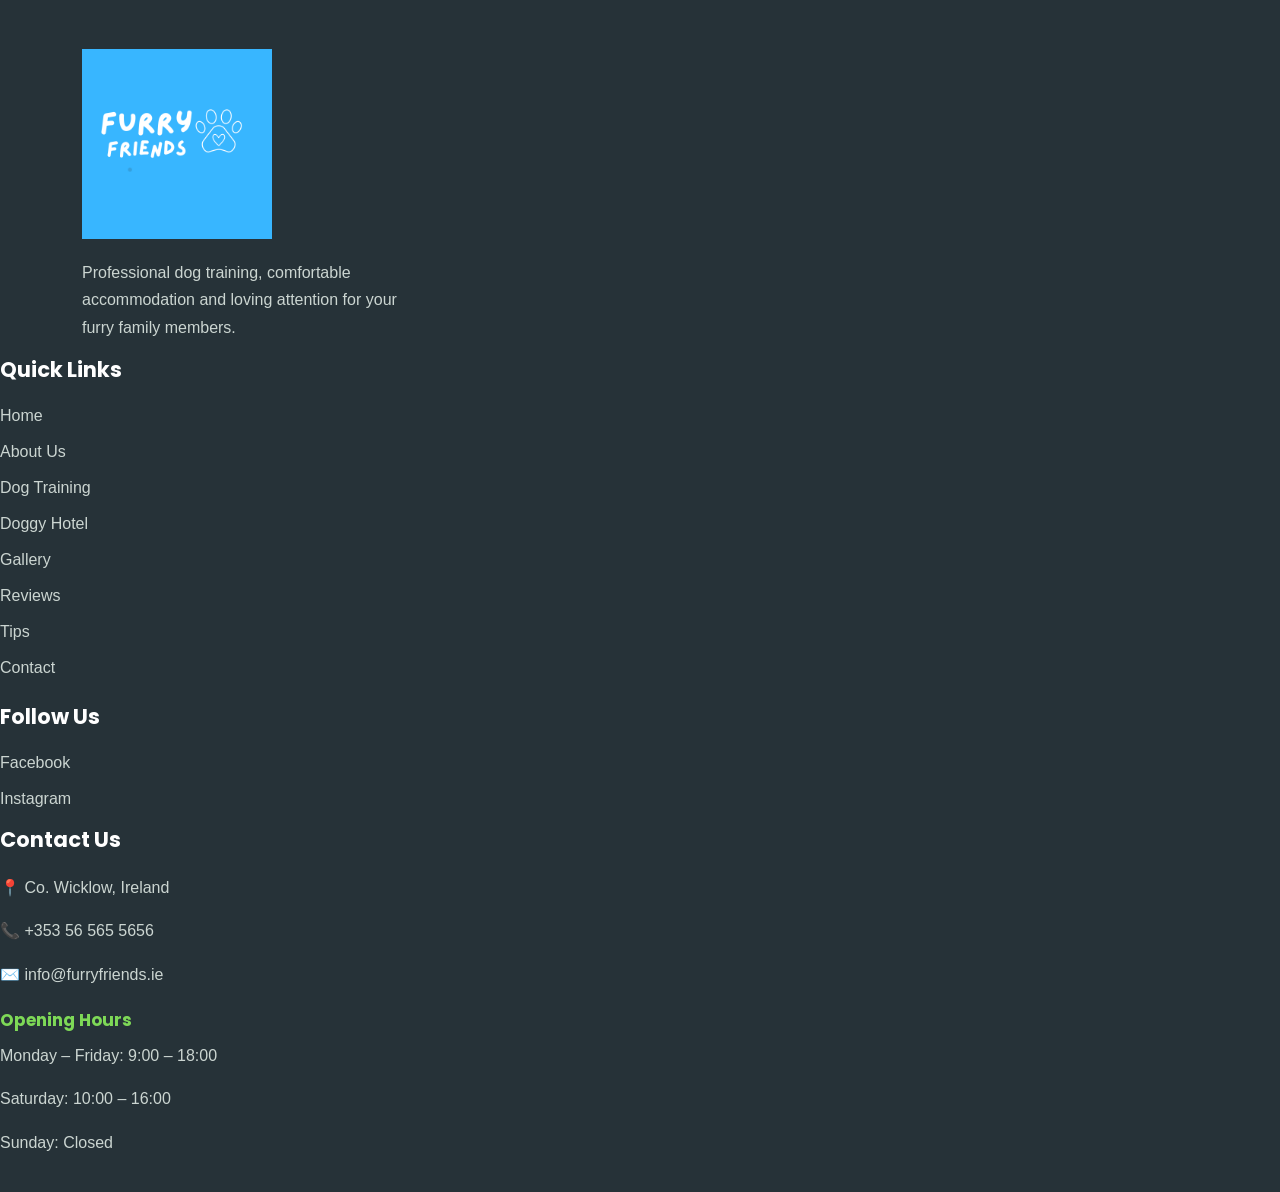
==== commit a53df92f: "Fix HTML formatting in about.html" ====
--- a/about.html
+++ b/about.html
@@ -199,7 +199,7 @@
 
                 </div>
               </div>
-
+        </div>
                 <div class="col-lg-4 col-md-6">
 
                     <h3>Quick Links</h3>
@@ -245,7 +245,7 @@
                 <p>Monday – Friday: 9:00 – 18:00</p>
                 <p>Saturday: 10:00 – 16:00</p>
                 <p>Sunday: Closed</p>
-
+                </div>
 <script src="https://cdn.jsdelivr.net/npm/bootstrap@5.3.8/dist/js/bootstrap.bundle.min.js"></script>
 
 <script src="js/script.js"></script>
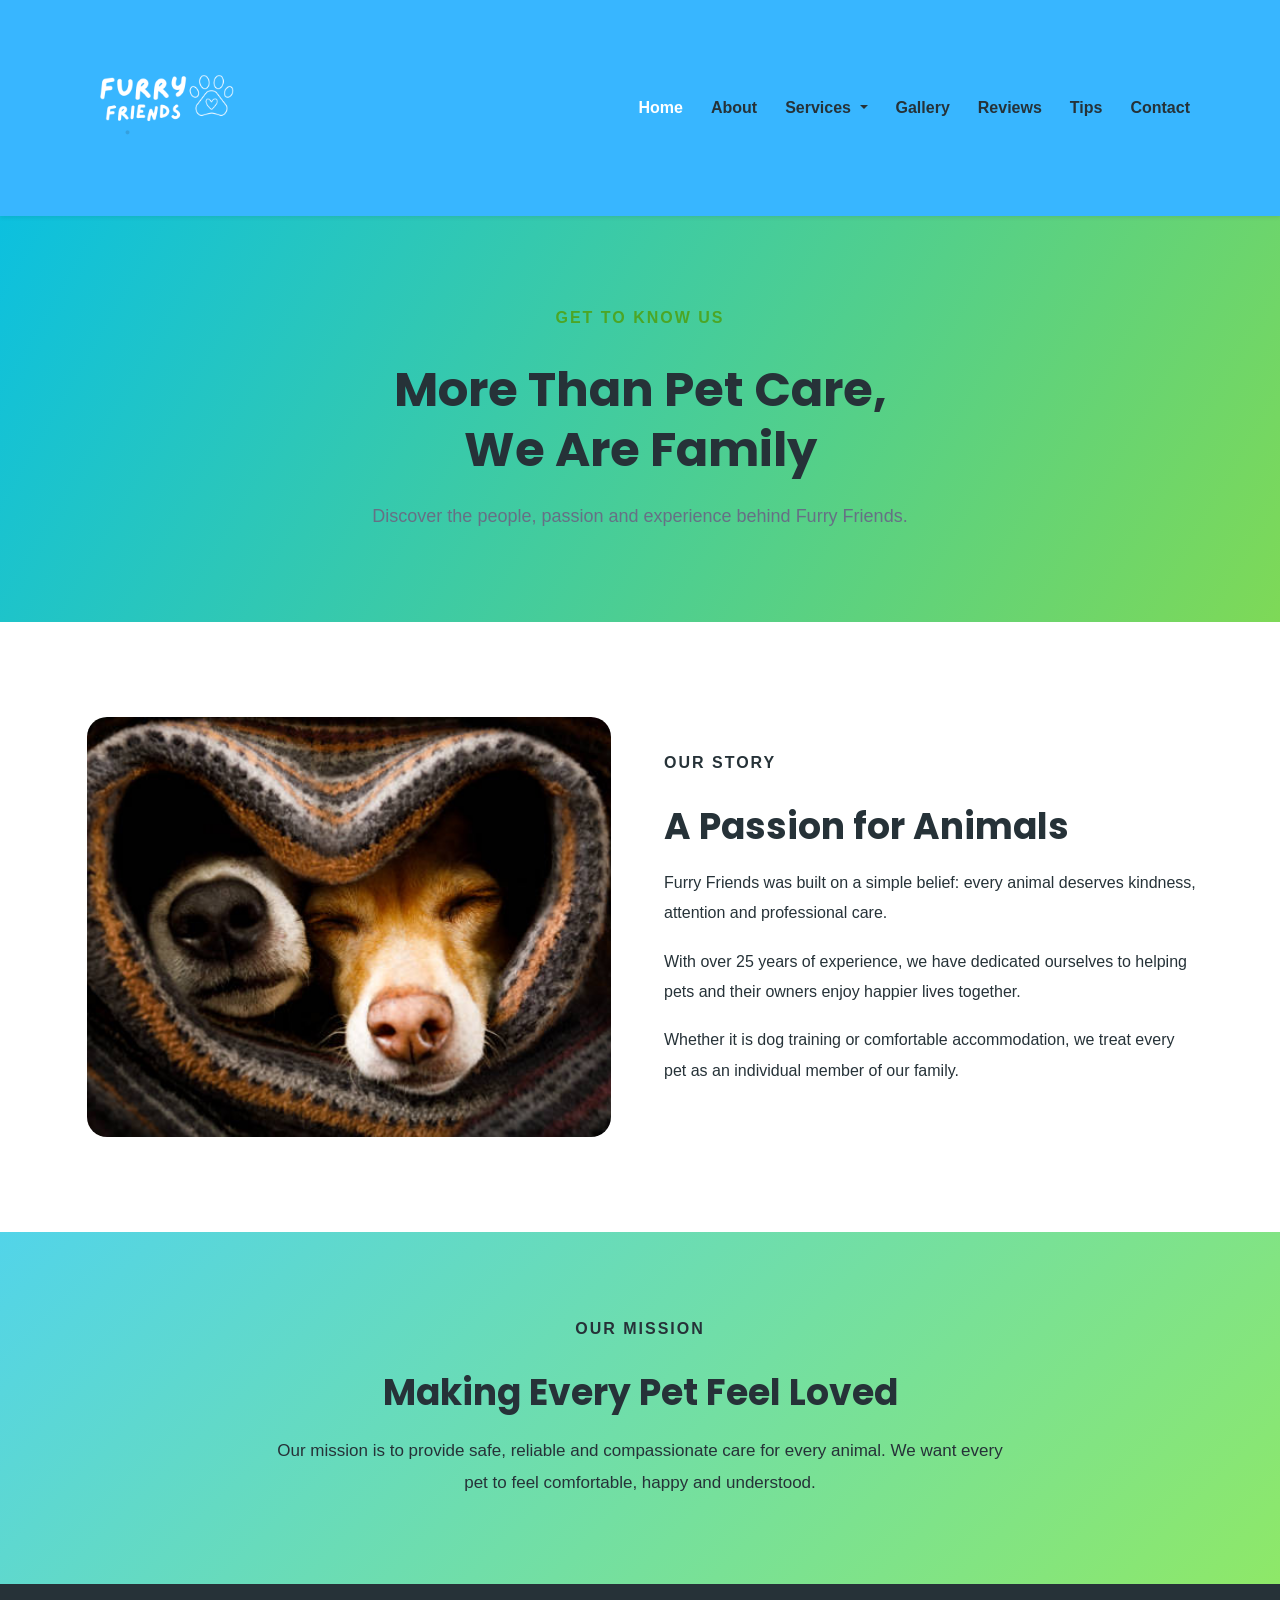
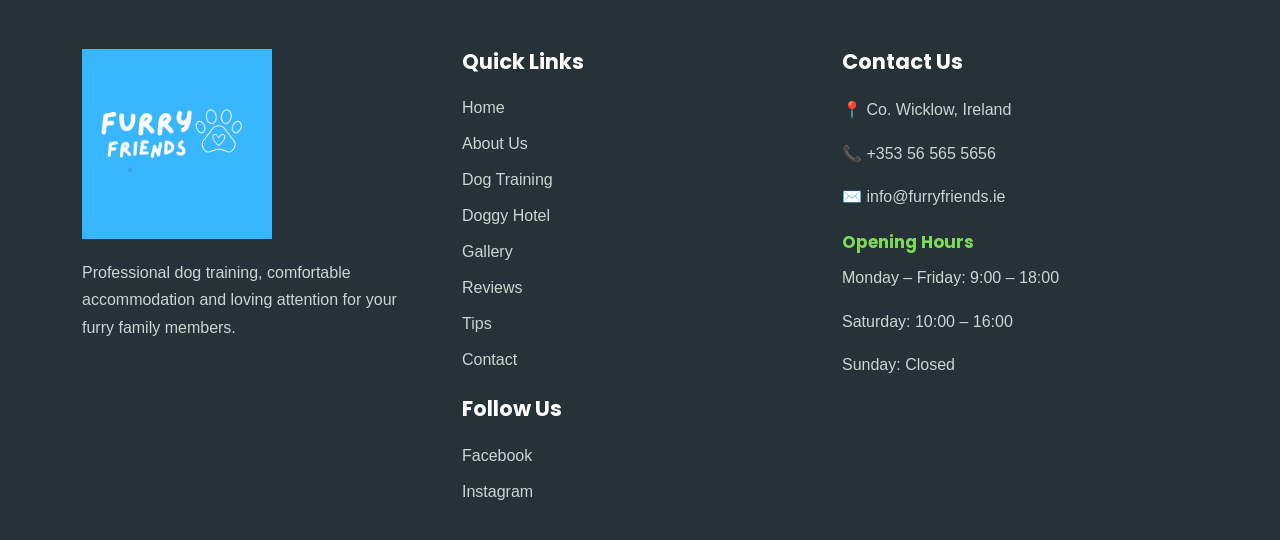
==== commit 8e3ebed9: "Update about.html" ====
--- a/about.html
+++ b/about.html
@@ -198,8 +198,7 @@
                     </p>
 
                 </div>
-              </div>
-        </div>
+            
                 <div class="col-lg-4 col-md-6">
 
                     <h3>Quick Links</h3>
@@ -249,7 +248,6 @@
 <script src="https://cdn.jsdelivr.net/npm/bootstrap@5.3.8/dist/js/bootstrap.bundle.min.js"></script>
 
 <script src="js/script.js"></script>
-
 </body>
 
 </html>
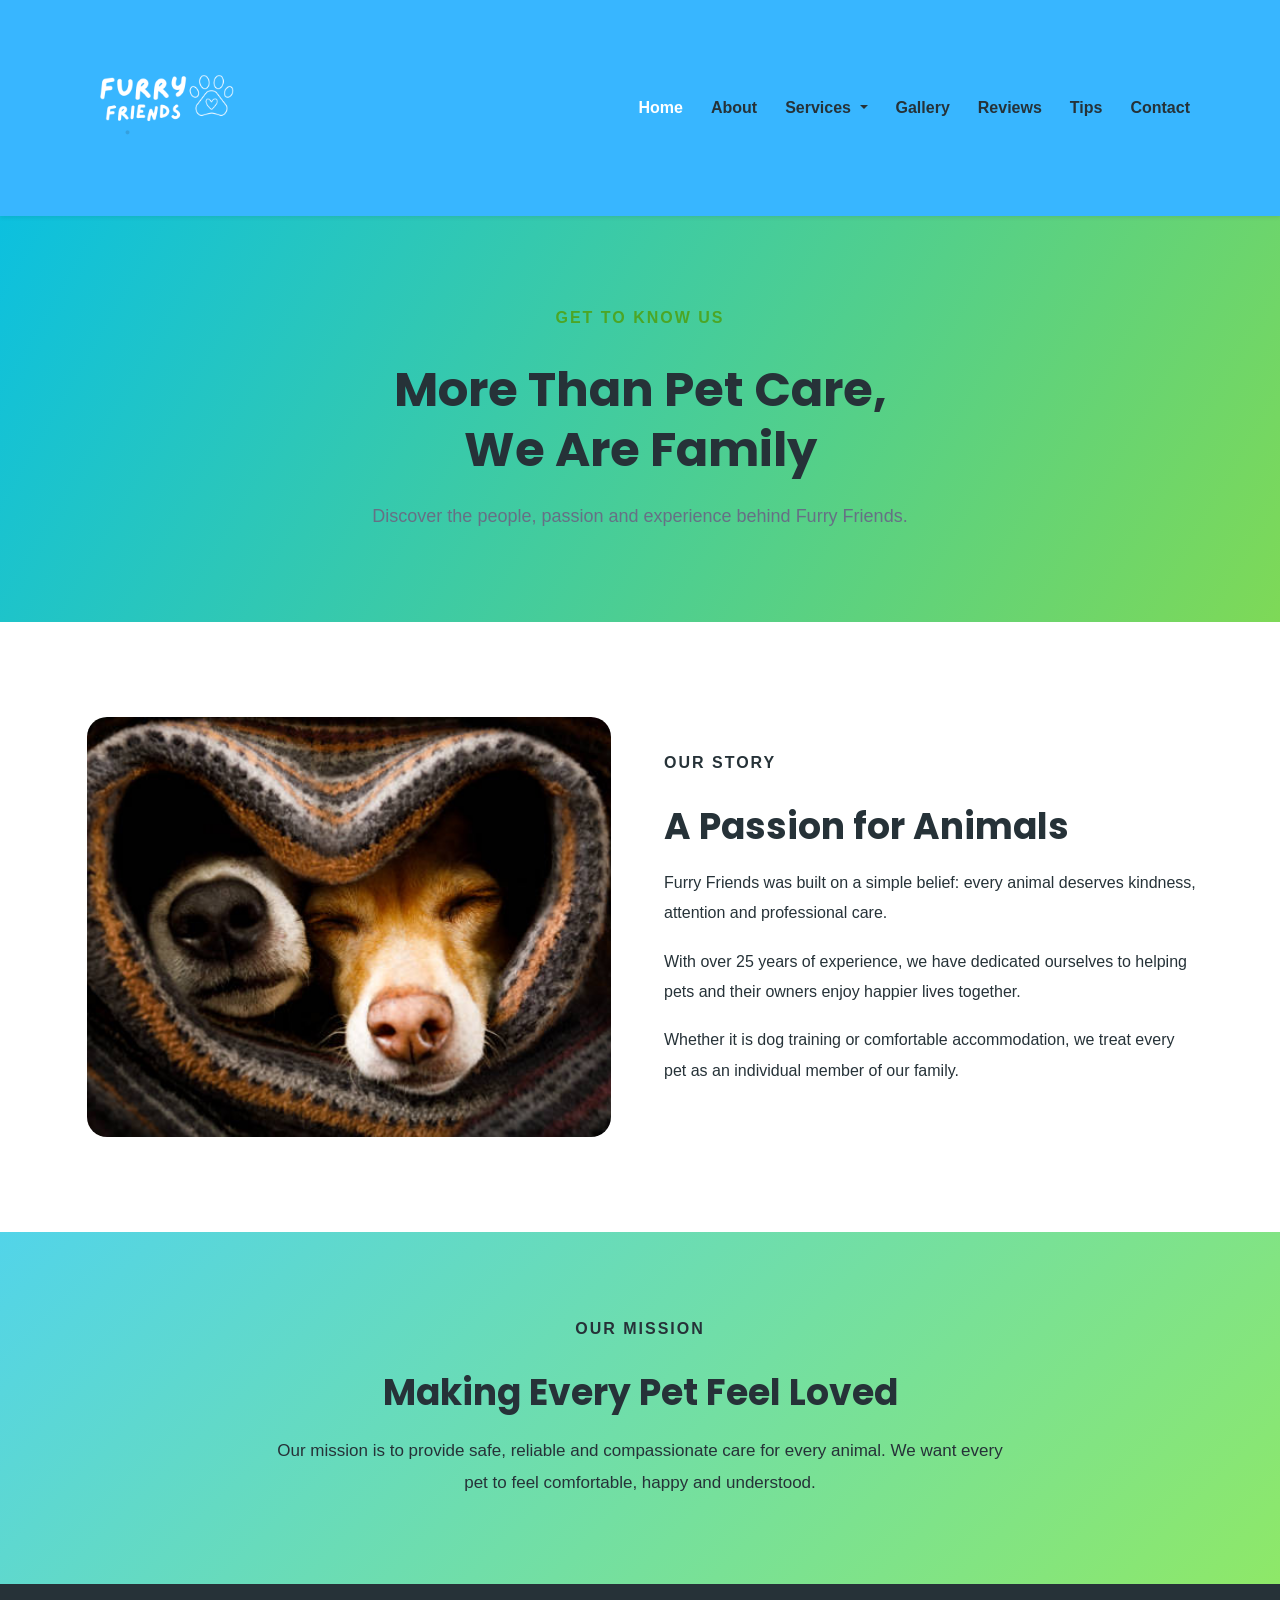
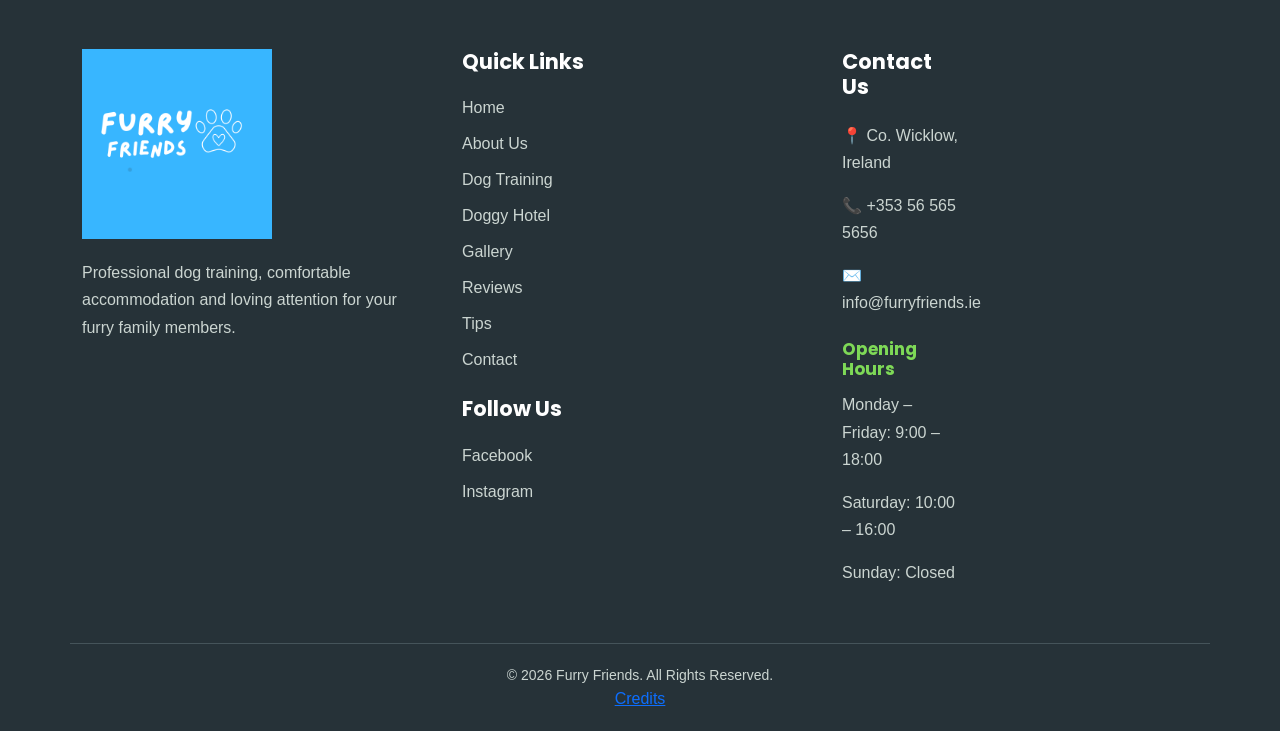
==== commit 551dfc23: "Update about.html" ====
--- a/about.html
+++ b/about.html
@@ -233,6 +233,9 @@
  <!-- CONTACT -->
             <div class="col-lg-4 col-md-12">
 
+             <!-- CONTACT -->
+            <div class="col-lg-4 col-md-12">
+
                 <h3>Contact Us</h3>
 
                 <p>📍 Co. Wicklow, Ireland</p>
@@ -244,10 +247,31 @@
                 <p>Monday – Friday: 9:00 – 18:00</p>
                 <p>Saturday: 10:00 – 16:00</p>
                 <p>Sunday: Closed</p>
-                </div>
+
+            </div>
+
+        </div>
+
+        <!-- COPYRIGHT -->
+        <div class="footer-bottom">
+
+            <p>
+                © 2026 Furry Friends. All Rights Reserved.
+            </p>
+<a href="credits.html" class="footer-credit-link">
+    Credits
+</a>
+        </div>
+
+    </div>
+
+</footer>
+
+
 <script src="https://cdn.jsdelivr.net/npm/bootstrap@5.3.8/dist/js/bootstrap.bundle.min.js"></script>
 
 <script src="js/script.js"></script>
+
 </body>
 
 </html>
